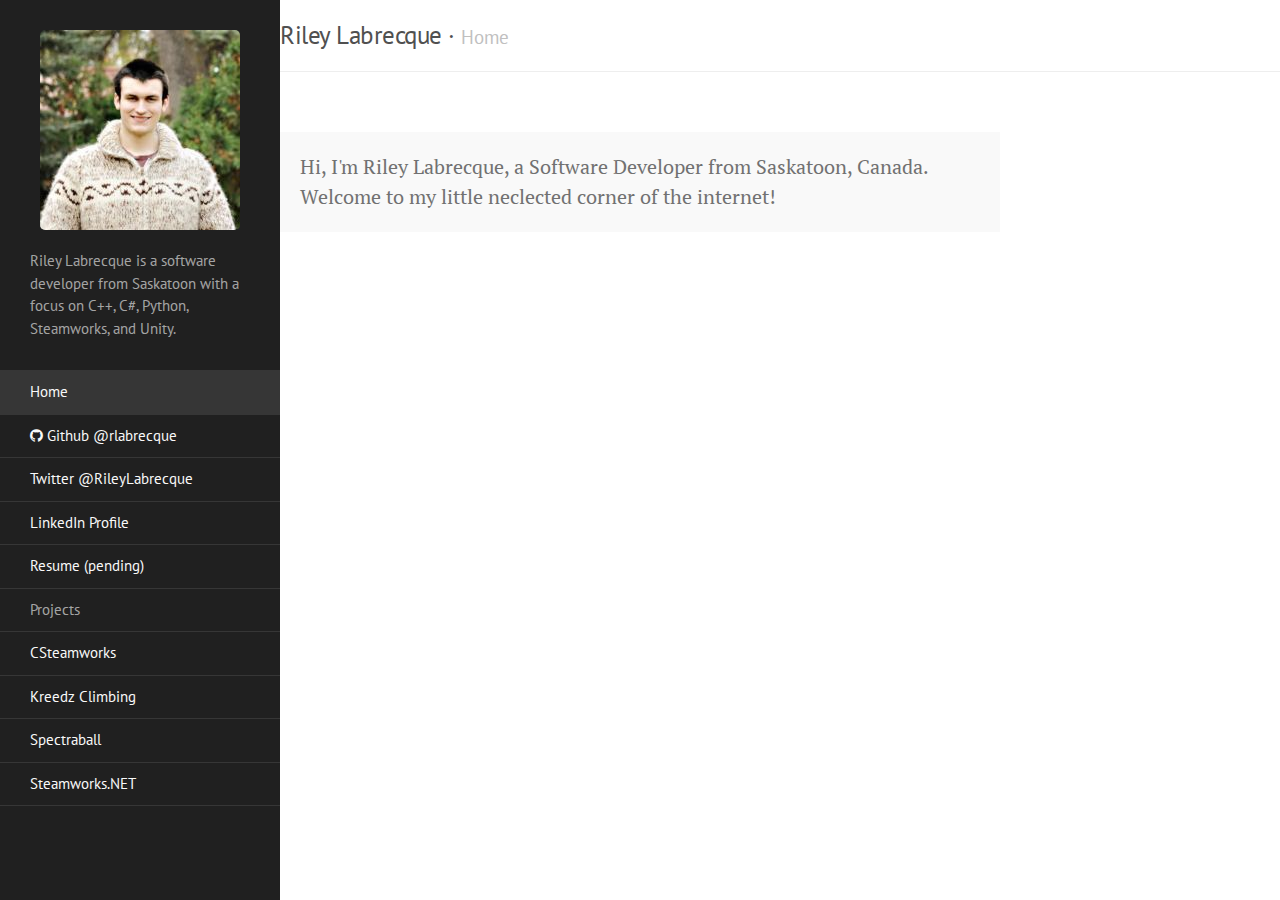
==== index.html @ 8c2dcfca "Initial Commit" ====
<!DOCTYPE html>
<html xmlns="http://www.w3.org/1999/xhtml" xml:lang="en" lang="en-us">
  <head>
    <meta charset="utf-8">
    <title> Riley Labrecque &middot; Home </title>

    <!-- CSS -->
    <link rel="stylesheet" href="/css/poole.css">
    <link rel="stylesheet" href="/css/style.css">
    <link rel="stylesheet" href="//fonts.googleapis.com/css?family=PT+Serif:400,400italic,700|PT+Sans:400">
    <link rel="stylesheet" href="//maxcdn.bootstrapcdn.com/font-awesome/4.1.0/css/font-awesome.min.css">
    
  </head>

  <body>
    <div class="sidebar" id="sidebar">
      <div class="sidebar-item">
        <center><a href="/"><img src="/img/200px.jpg"></a></center>
        <p>Riley Labrecque is a software developer from Saskatoon with a focus on C++, C#, Python, Steamworks, and Unity.</p>
      </div>

      <nav class="sidebar-nav">
        <a class="sidebar-nav-item active" href="/">Home<span class="sidebar-nav-icon"></span></a>
        <a class="sidebar-nav-item" href="//github.com/rlabrecque"><i class="fa fa-github"></i> Github @rlabrecque</a>
        <a class="sidebar-nav-item" href="//twitter.com/RileyLabrecque">Twitter @RileyLabrecque</a>
        <a class="sidebar-nav-item" href="//linkedin.com/in/rileylabrecque">LinkedIn Profile</a>
        <a class="sidebar-nav-item" href="/">Resume (pending)</a>
        <span class="sidebar-nav-item">Projects</span>
        
        
          
            
          
        
          
            
              <a class="sidebar-nav-item" href="/csteamworks/">CSteamworks</a>
            
          
        
          
            
          
        
          
            
              <a class="sidebar-nav-item" href="/kzmod/">Kreedz Climbing</a>
            
          
        
          
            
          
        
          
            
              <a class="sidebar-nav-item" href="/spectraball/">Spectraball</a>
            
          
        
          
            
              <a class="sidebar-nav-item" href="/steamworks.net/">Steamworks.NET</a>
            
          
        
      </nav>
    </div>

    <!-- Wrap is the content to shift when toggling the sidebar. We wrap the
         content to avoid any CSS collisions with our real content. -->
    <div class="wrap">
      <div class="masthead">
        <div class="container">
          <h3 class="masthead-title">
            <a href="/" title="Home">Riley Labrecque</a> &middot; <small>Home</small>
          </h3>
        </div>
      </div>

      <div class="container content">
        <p class="message">Hi, I'm Riley Labrecque, a Software Developer from Saskatoon, Canada.

Welcome to my little neclected corner of the internet!</p>

      </div>
    </div>
  </body>
</html>
---- css/poole.css ----
/*
 *                        ___
 *                       /\_ \
 *  _____     ___     ___\//\ \      __
 * /\ '__`\  / __`\  / __`\\ \ \   /'__`\
 * \ \ \_\ \/\ \_\ \/\ \_\ \\_\ \_/\  __/
 *  \ \ ,__/\ \____/\ \____//\____\ \____\
 *   \ \ \/  \/___/  \/___/ \/____/\/____/
 *    \ \_\
 *     \/_/
 *
 * Designed, built, and released under MIT license by @mdo. Learn more at
 * https://github.com/poole/poole.
 */


/*
 * Contents
 *
 * Body resets
 * Custom type
 * Messages
 * Container
 * Masthead
 * Posts and pages
 * Pagination
 * Reverse layout
 * Themes
 */


/*
 * Body resets
 *
 * Update the foundational and global aspects of the page.
 */

* {
  -webkit-box-sizing: border-box;
     -moz-box-sizing: border-box;
          box-sizing: border-box;
}

html,
body {
  margin: 0;
  padding: 0;
}

html {
  font-family: "Helvetica Neue", Helvetica, Arial, sans-serif;
  font-size: 16px;
  line-height: 1.5;
}
@media (min-width: 38rem) {
  html {
    font-size: 20px;
  }
}

body {
  color: #515151;
  background-color: #fff;
  -webkit-text-size-adjust: 100%;
      -ms-text-size-adjust: 100%;
}

/* No `:visited` state is required by default (browsers will use `a`) */
a {
  color: #268bd2;
  text-decoration: none;
}
/* `:focus` is linked to `:hover` for basic accessibility */
a:hover,
a:focus {
  text-decoration: underline;
}

/* Headings */
h1, h2, h3, h4, h5, h6 {
  margin-bottom: .5rem;
  font-weight: bold;
  line-height: 1.25;
  color: #313131;
  text-rendering: optimizeLegibility;
}
h1 {
  font-size: 2rem;
}
h2 {
  margin-top: 1rem;
  font-size: 1.5rem;
}
h3 {
  margin-top: 1.5rem;
  font-size: 1.25rem;
}
h4, h5, h6 {
  margin-top: 1rem;
  font-size: 1rem;
}

/* Body text */
p {
  margin-top: 0;
  margin-bottom: 1rem;
}

strong {
  color: #303030;
}


/* Lists */
ul, ol, dl {
  margin-top: 0;
  margin-bottom: 1rem;
}

dt {
  font-weight: bold;
}
dd {
  margin-bottom: .5rem;
}

/* Misc */
hr {
  position: relative;
  margin: 1.5rem 0;
  border: 0;
  border-top: 1px solid #eee;
  border-bottom: 1px solid #fff;
}

abbr {
  font-size: 85%;
  font-weight: bold;
  color: #555;
  text-transform: uppercase;
}
abbr[title] {
  cursor: help;
  border-bottom: 1px dotted #e5e5e5;
}

/* Code */
code,
pre {
  font-family: Menlo, Monaco, "Courier New", monospace;
}
code {
  padding: .25em .5em;
  font-size: 85%;
  color: #bf616a;
  background-color: #f9f9f9;
  border-radius: 3px;
}
pre {
  display: block;
  margin-top: 0;
  margin-bottom: 1rem;
  padding: 1rem;
  font-size: .8rem;
  line-height: 1.4;
  white-space: pre;
  white-space: pre-wrap;
  word-break: break-all;
  word-wrap: break-word;
  background-color: #f9f9f9;
}
pre code {
  padding: 0;
  font-size: 100%;
  color: inherit;
  background-color: transparent;
}
.highlight {
  margin-bottom: 1rem;
  border-radius: 4px;
}
.highlight pre {
  margin-bottom: 0;
}

/* Quotes */
blockquote {
  padding: .5rem 1rem;
  margin: .8rem 0;
  color: #7a7a7a;
  border-left: .25rem solid #e5e5e5;
}
blockquote p:last-child {
  margin-bottom: 0;
}
@media (min-width: 30rem) {
  blockquote {
    padding-right: 5rem;
    padding-left: 1.25rem;
  }
}

img {
  display: block;
  margin: 0 0 1rem;
  border-radius: 5px;
}

/* Tables */
table {
  margin-bottom: 1rem;
  width: 100%;
  border: 1px solid #e5e5e5;
  border-collapse: collapse;
}
td,
th {
  padding: .25rem .5rem;
  border: 1px solid #e5e5e5;
}
tbody tr:nth-child(odd) td,
tbody tr:nth-child(odd) th {
  background-color: #f9f9f9;
}


/*
 * Custom type
 *
 * Extend paragraphs with `.lead` for larger introductory text.
 */

.lead {
  font-size: 1.25rem;
  font-weight: 300;
}


/*
 * Messages
 *
 * Show alert messages to users. You may add it to single elements like a `<p>`,
 * or to a parent if there are multiple elements to show.
 */

.message {
  margin-bottom: 1rem;
  padding: 1rem;
  color: #717171;
  background-color: #f9f9f9;
}


/*
 * Container
 *
 * Center the page content.
 */

.container {
  max-width: 38rem;
  padding-left:  1rem;
  padding-right: 1rem;
  margin-left:  auto;
  margin-right: auto;
}


/*
 * Masthead
 *
 * Super small header above the content for site name and short description.
 */

.masthead {
  padding-top:    1rem;
  padding-bottom: 1rem;
  margin-bottom: 3rem;
}
.masthead-title {
  margin-top: 0;
  margin-bottom: 0;
  color: #505050;
}
.masthead-title a {
  color: #505050;
}
.masthead-title small {
  font-size: 75%;
  font-weight: 400;
  color: #c0c0c0;
  letter-spacing: 0;
}


/*
 * Posts and pages
 *
 * Each post is wrapped in `.post` and is used on default and post layouts. Each
 * page is wrapped in `.page` and is only used on the page layout.
 */

.page,
.post {
  margin-bottom: 4em;
}

/* Blog post or page title */
.page-title,
.post-title,
.post-title a {
  color: #303030;
}
.page-title,
.post-title {
  margin-top: 0;
}

/* Meta data line below post title */
.post-date {
  display: block;
  margin-top: -.5rem;
  margin-bottom: 1rem;
  color: #9a9a9a;
}

/* Related posts */
.related {
  padding-top: 2rem;
  padding-bottom: 2rem;
  border-top: 1px solid #eee;
}
.related-posts {
  padding-left: 0;
  list-style: none;
}
.related-posts h3 {
  margin-top: 0;
}
.related-posts li small {
  font-size: 75%;
  color: #999;
}
.related-posts li a:hover {
  color: #268bd2;
  text-decoration: none;
}
.related-posts li a:hover small {
  color: inherit;
}


/*
 * Pagination
 *
 * Super lightweight (HTML-wise) blog pagination. `span`s are provide for when
 * there are no more previous or next posts to show.
 */

.pagination {
  overflow: hidden; /* clearfix */
  margin-left: -1rem;
  margin-right: -1rem;
  font-family: "PT Sans", Helvetica, Arial, sans-serif;
  color: #ccc;
  text-align: center;
}

/* Pagination items can be `span`s or `a`s */
.pagination-item {
  display: block;
  padding: 1rem;
  border: 1px solid #eee;
}
.pagination-item:first-child {
  margin-bottom: -1px;
}

/* Only provide a hover state for linked pagination items */
a.pagination-item:hover {
  background-color: #f5f5f5;
}

@media (min-width: 30rem) {
  .pagination {
    margin: 3rem 0;
  }
  .pagination-item {
    float: left;
    width: 50%;
  }
  .pagination-item:first-child {
    margin-bottom: 0;
    border-top-left-radius:    4px;
    border-bottom-left-radius: 4px;
  }
  .pagination-item:last-child {
    margin-left: -1px;
    border-top-right-radius:    4px;
    border-bottom-right-radius: 4px;
  }
}
---- css/style.css ----
/*
 *  ___
 * /\_ \
 * \//\ \      __      ___   __  __    ___     ___
 *   \ \ \   /'__`\  /' _ `\/\ \/\ \  / __`\ /' _ `\
 *    \_\ \_/\ \_\.\_/\ \/\ \ \ \_\ \/\ \_\ \/\ \/\ \
 *    /\____\ \__/.\_\ \_\ \_\/`____ \ \____/\ \_\ \_\
 *    \/____/\/__/\/_/\/_/\/_/`/___/> \/___/  \/_/\/_/
 *                               /\___/
 *                               \/__/
 *
 * Designed, built, and released under MIT license by @mdo. Learn more at
 * https://github.com/poole/lanyon.
 */


/*
 * Contents
 *
 * Global resets
 * Masthead
 * Sidebar
 * Slide effect
 * Posts and pages
 * Pagination
 * Reverse layout
 * Themes
 */


/*
 * Global resets
 *
 * Update the foundational and global aspects of the page.
 */

/* Prevent scroll on narrow devices */
html,
body {
  overflow-x: hidden;
}

html {
  font-family: "PT Serif", Georgia, "Times New Roman", serif;
}

h1, h2, h3, h4, h5, h6 {
  font-family: "PT Sans", Helvetica, Arial, sans-serif;
  font-weight: 400;
  color: #313131;
  letter-spacing: -.025rem;
}


/*
 * Wrapper
 *
 * The wrapper is used to position site content when the sidebar is toggled. We
 * use an outter wrap to position the sidebar without interferring with the
 * regular page content.
 */

.wrap {
  /*position: relative;
  width: 100%;*/
}


/*
 * Container
 *
 * Center the page content.
 */

.container {
  max-width: 28rem;
}
@media (min-width: 38rem) {
  .container {
    max-width: 32rem;
  }
}
@media (min-width: 56rem) {
  .container {
    max-width: 38rem;
  }
}


/*
 * Masthead
 *
 * Super small header above the content for site name and short description.
 */

.masthead {
  padding-top:    1rem;
  padding-bottom: 1rem;
  margin-bottom: 3rem;
  border-bottom: 1px solid #eee;
}
.masthead-title {
  margin-top: 0;
  margin-bottom: 0;
  color: #505050;
}
.masthead-title a {
  color: #505050;
}
.masthead-title small {
  font-size: 75%;
  font-weight: 400;
  color: #c0c0c0;
  letter-spacing: 0;
}

@media (max-width: 48rem) {
  .masthead-title {
    text-align: center;
  }
  .masthead-title small {
    display: none;
  }
}

/*
 * Sidebar
 *
 * The Side bar on the left of the page
 */


.sidebar {
  position: fixed;
  top: 0;
  bottom: 0;
  width: 14rem;
  overflow-y: auto;
  font-family: "PT Sans", Helvetica, Arial, sans-serif;
  font-size: .875rem; /* 15px */
  color: rgba(255,255,255,.6);
  background-color: #202020;
}
@media (min-width: 30rem) {
  .sidebar {
    font-size: .75rem; /* 14px */
  }
}

/* Sidebar content */
.sidebar a {
  font-weight: normal;
  color: #F9F9F9;
}
.sidebar-item {
    display: block;
    margin-left: auto;
    margin-right: auto;
}
.sidebar-item p:last-child {
  margin-bottom: 0;
}

/* Sidebar nav */
.sidebar-nav {
  border-bottom: 1px solid rgba(255,255,255,.1);
}
.sidebar-nav-item {
  display: block;
  padding: .5rem 1rem;
  border-top: 1px solid rgba(255,255,255,.1);
}
.sidebar-nav-item.active,
a.sidebar-nav-item:hover,
a.sidebar-nav-item:focus {
  text-decoration: none;
  background-color: rgba(255,255,255,.1);
  border-color: transparent;
}

@media (min-width: 48rem) {
  .sidebar-item {
    padding: 1.5rem;
  }
  .sidebar-nav-item {
    padding-left:  1.5rem;
    padding-right: 1.5rem;
  }
}

.sidebar-nav-icon {
  float: right!important;
  text-align: center;
  font-size: 22pt;
}

/*
 * Posts and pages
 *
 * Each post is wrapped in `.post` and is used on default and post layouts. Each
 * page is wrapped in `.page` and is only used on the page layout.
 */

.page,
.post {
  margin-bottom: 4em;
}

/* Blog post or page title */
.page-title,
.post-title,
.post-title a {
  color: #303030;
}
.page-title,
.post-title {
  margin-top: 0;
}

/* Meta data line below post title */
.post-date {
  display: block;
  margin-top: -.5rem;
  margin-bottom: 1rem;
  color: #9a9a9a;
}

/* Related posts */
.related {
  padding-top: 2rem;
  padding-bottom: 2rem;
  border-top: 1px solid #eee;
}
.related-posts {
  padding-left: 0;
  list-style: none;
}
.related-posts h3 {
  margin-top: 0;
}
.related-posts li small {
  font-size: 75%;
  color: #999;
}
.related-posts li a:hover {
  color: #268bd2;
  text-decoration: none;
}
.related-posts li a:hover small {
  color: inherit;
}


/*
 * Pagination
 *
 * Super lightweight (HTML-wise) blog pagination. `span`s are provide for when
 * there are no more previous or next posts to show.
 */

.pagination {
  overflow: hidden; /* clearfix */
  margin-left: -1rem;
  margin-right: -1rem;
  font-family: "PT Sans", Helvetica, Arial, sans-serif;
  color: #ccc;
  text-align: center;
}

/* Pagination items can be `span`s or `a`s */
.pagination-item {
  display: block;
  padding: 1rem;
  border: 1px solid #eee;
}
.pagination-item:first-child {
  margin-bottom: -1px;
}

/* Only provide a hover state for linked pagination items */
a.pagination-item:hover {
  background-color: #f5f5f5;
}

@media (min-width: 30rem) {
  .pagination {
    margin: 3rem 0;
  }
  .pagination-item {
    float: left;
    width: 50%;
  }
  .pagination-item:first-child {
    margin-bottom: 0;
    border-top-left-radius:    4px;
    border-bottom-left-radius: 4px;
  }
  .pagination-item:last-child {
    margin-left: -1px;
    border-top-right-radius:    4px;
    border-bottom-right-radius: 4px;
  }
}


/*
 * Reverse layout
 *
 * Flip the orientation of the page by placing the `.sidebar` and sidebar toggle
 * on the right side.
 */

.layout-reverse .sidebar {
  left: auto;
  right: -14rem;
}
.layout-reverse .sidebar-toggle {
  left: auto;
  right: 1rem;
}

.layout-reverse #sidebar-checkbox:checked ~ .sidebar,
.layout-reverse #sidebar-checkbox:checked ~ .wrap,
.layout-reverse #sidebar-checkbox:checked ~ .sidebar-toggle {
  -webkit-transform: translateX(-14rem);
      -ms-transform: translateX(-14rem);
          transform: translateX(-14rem);
}


/*
 * Themes
 *
 * Apply custom color schemes by adding the appropriate class to the `body`.
 * Based on colors from Base16: http://chriskempson.github.io/base16/#default.
 */

/* Red */
.theme-base-08 .sidebar,
.theme-base-08 .sidebar-toggle:active,
.theme-base-08 #sidebar-checkbox:checked ~ .sidebar-toggle {
  background-color: #ac4142;
}
.theme-base-08 .container a,
.theme-base-08 .sidebar-toggle,
.theme-base-08 .related-posts li a:hover {
  color: #ac4142;
}

/* Orange */
.theme-base-09 .sidebar,
.theme-base-09 .sidebar-toggle:active,
.theme-base-09 #sidebar-checkbox:checked ~ .sidebar-toggle {
  background-color: #d28445;
}
.theme-base-09 .container a,
.theme-base-09 .sidebar-toggle,
.theme-base-09 .related-posts li a:hover {
  color: #d28445;
}

/* Yellow */
.theme-base-0a .sidebar,
.theme-base-0a .sidebar-toggle:active,
.theme-base-0a #sidebar-checkbox:checked ~ .sidebar-toggle {
  background-color: #f4bf75;
}
.theme-base-0a .container a,
.theme-base-0a .sidebar-toggle,
.theme-base-0a .related-posts li a:hover {
  color: #f4bf75;
}

/* Green */
.theme-base-0b .sidebar,
.theme-base-0b .sidebar-toggle:active,
.theme-base-0b #sidebar-checkbox:checked ~ .sidebar-toggle {
  background-color: #90a959;
}
.theme-base-0b .container a,
.theme-base-0b .sidebar-toggle,
.theme-base-0b .related-posts li a:hover {
  color: #90a959;
}

/* Cyan */
.theme-base-0c .sidebar,
.theme-base-0c .sidebar-toggle:active,
.theme-base-0c #sidebar-checkbox:checked ~ .sidebar-toggle {
  background-color: #75b5aa;
}
.theme-base-0c .container a,
.theme-base-0c .sidebar-toggle,
.theme-base-0c .related-posts li a:hover {
  color: #75b5aa;
}

/* Blue */
.theme-base-0d .sidebar,
.theme-base-0d .sidebar-toggle:active,
.theme-base-0d #sidebar-checkbox:checked ~ .sidebar-toggle {
  background-color: #6a9fb5;
}
.theme-base-0d .container a,
.theme-base-0d .sidebar-toggle,
.theme-base-0d .related-posts li a:hover {
  color: #6a9fb5;
}

/* Magenta */
.theme-base-0e .sidebar,
.theme-base-0e .sidebar-toggle:active,
.theme-base-0e #sidebar-checkbox:checked ~ .sidebar-toggle {
  background-color: #aa759f;
}
.theme-base-0e .container a,
.theme-base-0e .sidebar-toggle,
.theme-base-0e .related-posts li a:hover {
  color: #aa759f;
}

/* Brown */
.theme-base-0f .sidebar,
.theme-base-0f .sidebar-toggle:active,
.theme-base-0f #sidebar-checkbox:checked ~ .sidebar-toggle {
  background-color: #8f5536;
}
.theme-base-0f .container a,
.theme-base-0f .sidebar-toggle,
.theme-base-0f .related-posts li a:hover {
  color: #8f5536;
}
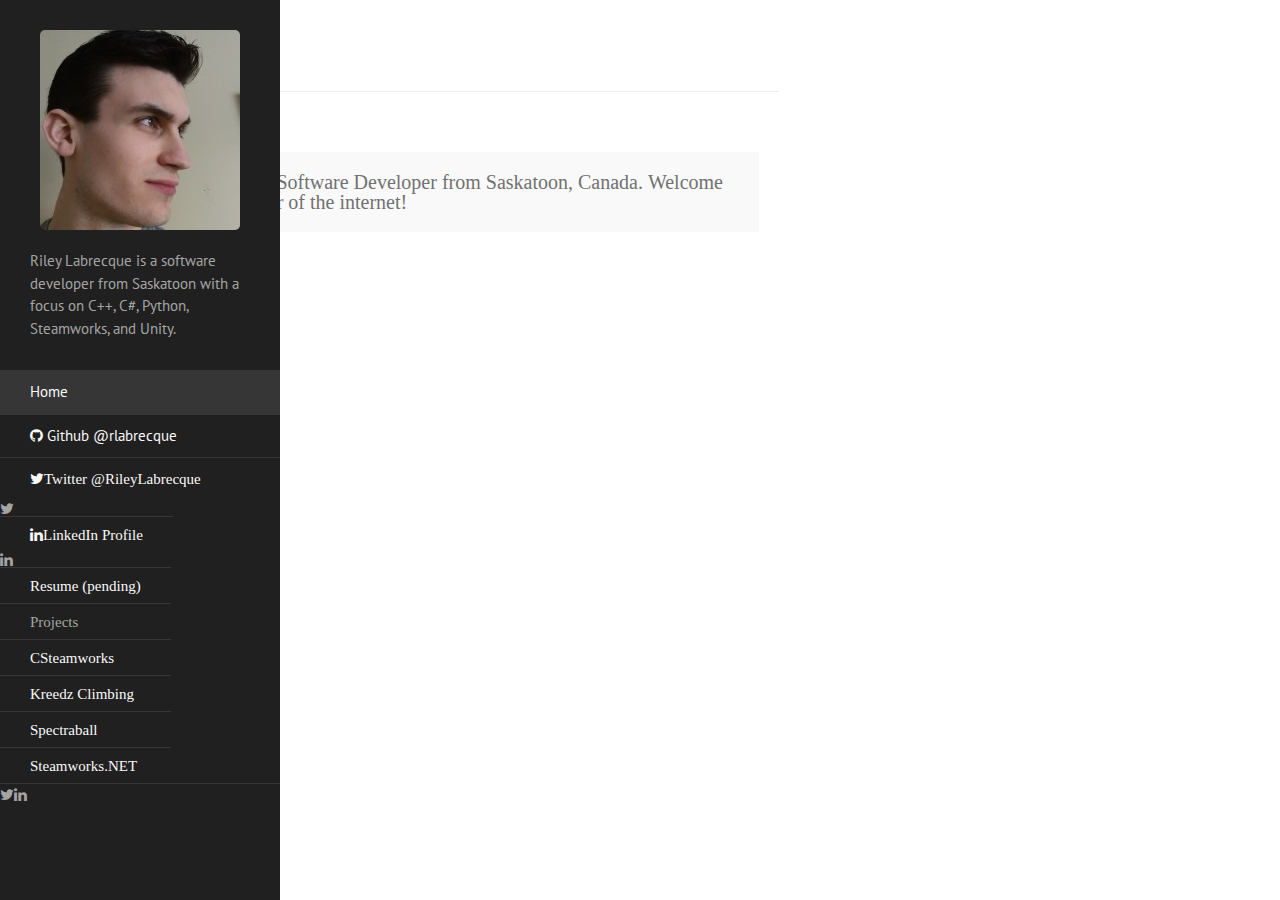
==== commit b00bbcfb: "Updated my profile picture and added more icons to the sidebar" ====
--- a/index.html
+++ b/index.html
@@ -15,15 +15,15 @@
   <body>
     <div class="sidebar" id="sidebar">
       <div class="sidebar-item">
-        <center><a href="/"><img src="/img/200px.jpg"></a></center>
+        <center><a href="/"><img src="/img/RileyLabrecque-200.jpg"></a></center>
         <p>Riley Labrecque is a software developer from Saskatoon with a focus on C++, C#, Python, Steamworks, and Unity.</p>
       </div>
 
       <nav class="sidebar-nav">
         <a class="sidebar-nav-item active" href="/">Home<span class="sidebar-nav-icon"></span></a>
         <a class="sidebar-nav-item" href="//github.com/rlabrecque"><i class="fa fa-github"></i> Github @rlabrecque</a>
-        <a class="sidebar-nav-item" href="//twitter.com/RileyLabrecque">Twitter @RileyLabrecque</a>
-        <a class="sidebar-nav-item" href="//linkedin.com/in/rileylabrecque">LinkedIn Profile</a>
+        <a class="sidebar-nav-item" href="//twitter.com/RileyLabrecque"><i class="fa fa-twitter">Twitter @RileyLabrecque</a>
+        <a class="sidebar-nav-item" href="//linkedin.com/in/rileylabrecque"><i class="fa fa-linkedin">LinkedIn Profile</a>
         <a class="sidebar-nav-item" href="/">Resume (pending)</a>
         <span class="sidebar-nav-item">Projects</span>
         
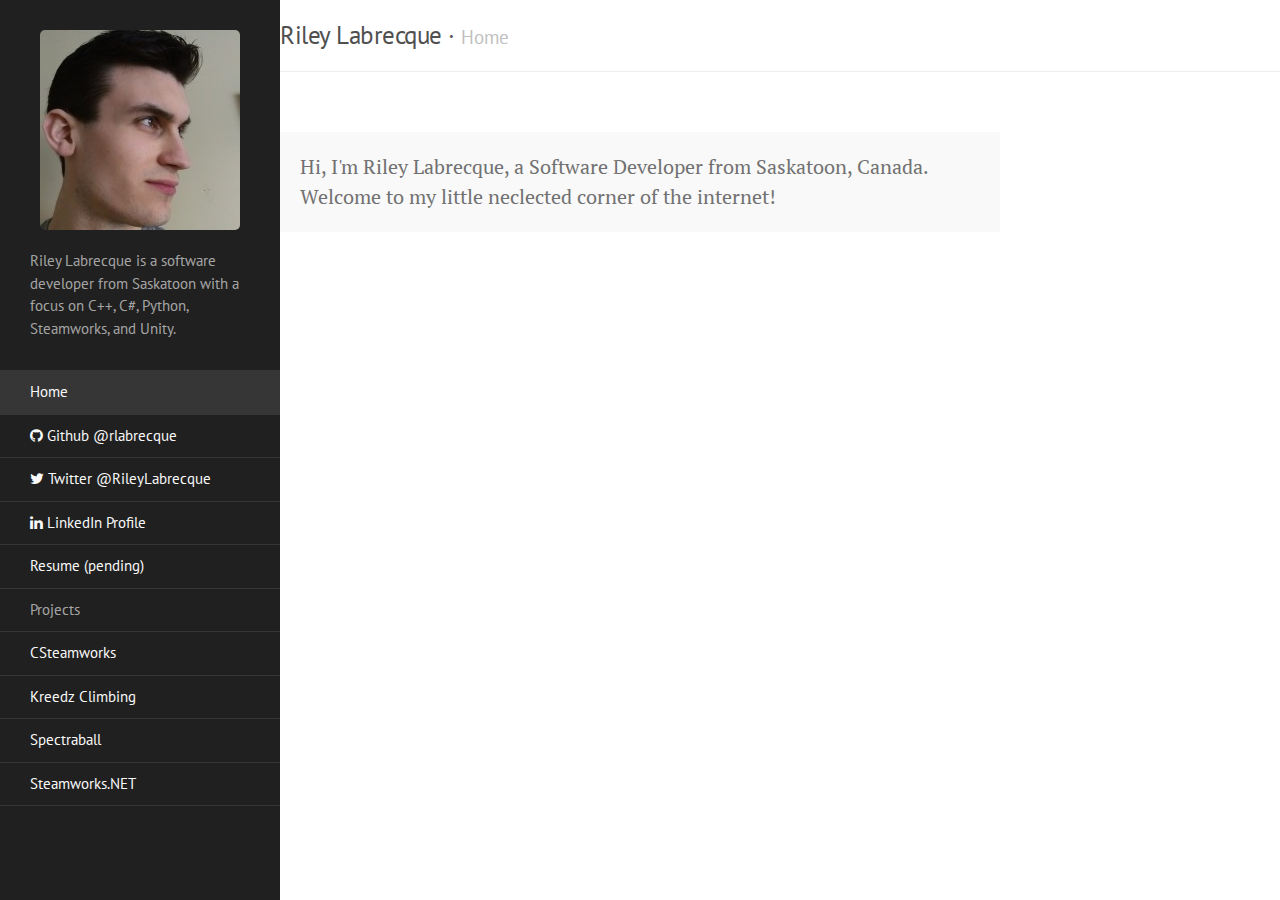
==== commit cd84648f: "Fixed sidebar" ====
--- a/index.html
+++ b/index.html
@@ -22,8 +22,8 @@
       <nav class="sidebar-nav">
         <a class="sidebar-nav-item active" href="/">Home<span class="sidebar-nav-icon"></span></a>
         <a class="sidebar-nav-item" href="//github.com/rlabrecque"><i class="fa fa-github"></i> Github @rlabrecque</a>
-        <a class="sidebar-nav-item" href="//twitter.com/RileyLabrecque"><i class="fa fa-twitter">Twitter @RileyLabrecque</a>
-        <a class="sidebar-nav-item" href="//linkedin.com/in/rileylabrecque"><i class="fa fa-linkedin">LinkedIn Profile</a>
+        <a class="sidebar-nav-item" href="//twitter.com/RileyLabrecque"><i class="fa fa-twitter"></i> Twitter @RileyLabrecque</a>
+        <a class="sidebar-nav-item" href="//linkedin.com/in/rileylabrecque"><i class="fa fa-linkedin"></i> LinkedIn Profile</a>
         <a class="sidebar-nav-item" href="/">Resume (pending)</a>
         <span class="sidebar-nav-item">Projects</span>
         
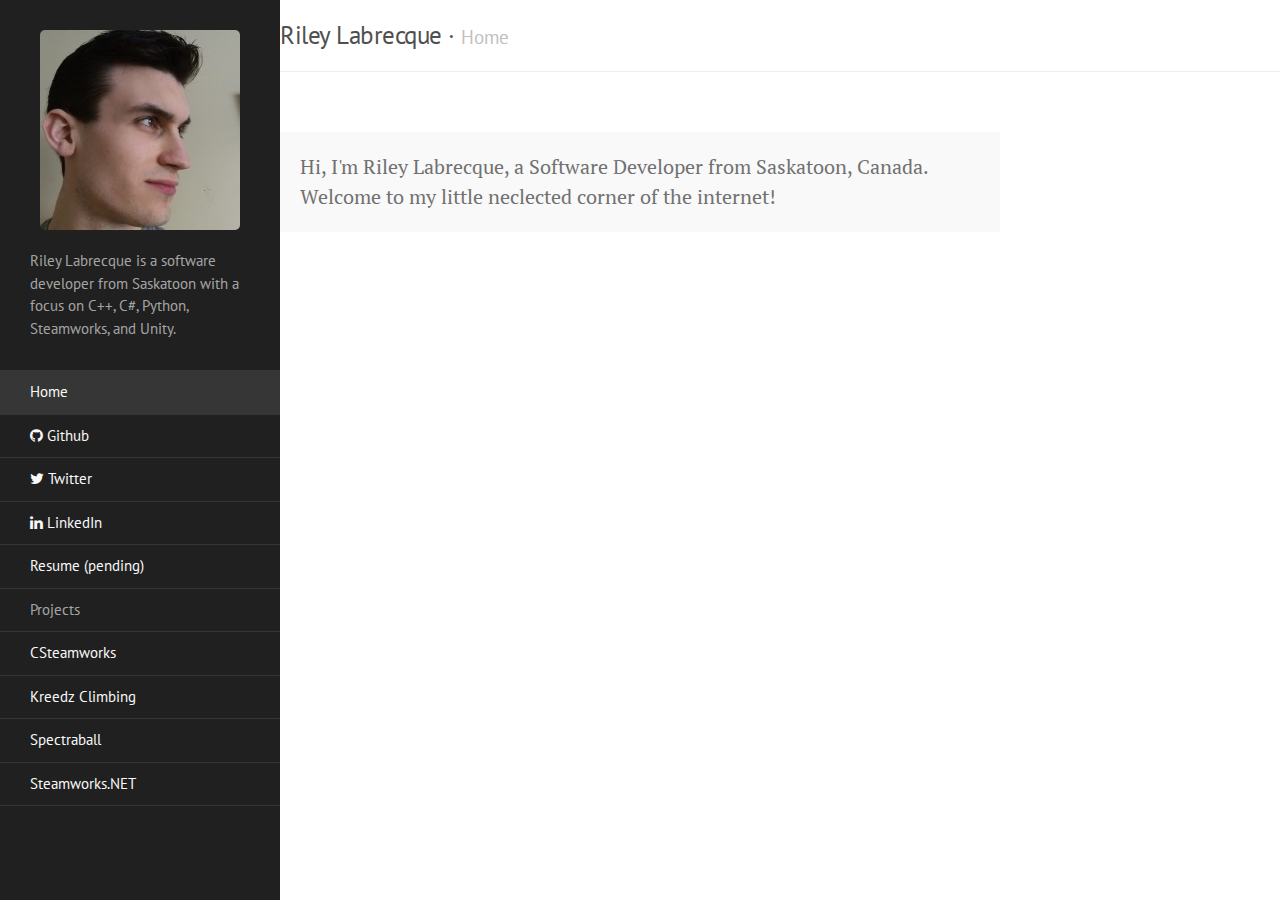
==== commit a50725ab: "Been hanging around for a while" ====
--- a/index.html
+++ b/index.html
@@ -21,9 +21,9 @@
 
       <nav class="sidebar-nav">
         <a class="sidebar-nav-item active" href="/">Home<span class="sidebar-nav-icon"></span></a>
-        <a class="sidebar-nav-item" href="//github.com/rlabrecque"><i class="fa fa-github"></i> Github @rlabrecque</a>
-        <a class="sidebar-nav-item" href="//twitter.com/RileyLabrecque"><i class="fa fa-twitter"></i> Twitter @RileyLabrecque</a>
-        <a class="sidebar-nav-item" href="//linkedin.com/in/rileylabrecque"><i class="fa fa-linkedin"></i> LinkedIn Profile</a>
+        <a class="sidebar-nav-item" href="//github.com/rlabrecque"><i class="fa fa-github"></i> Github</a>
+        <a class="sidebar-nav-item" href="//twitter.com/RileyLabrecque"><i class="fa fa-twitter"></i> Twitter</a>
+        <a class="sidebar-nav-item" href="//linkedin.com/in/rileylabrecque"><i class="fa fa-linkedin"></i> LinkedIn</a>
         <a class="sidebar-nav-item" href="/">Resume (pending)</a>
         <span class="sidebar-nav-item">Projects</span>
         
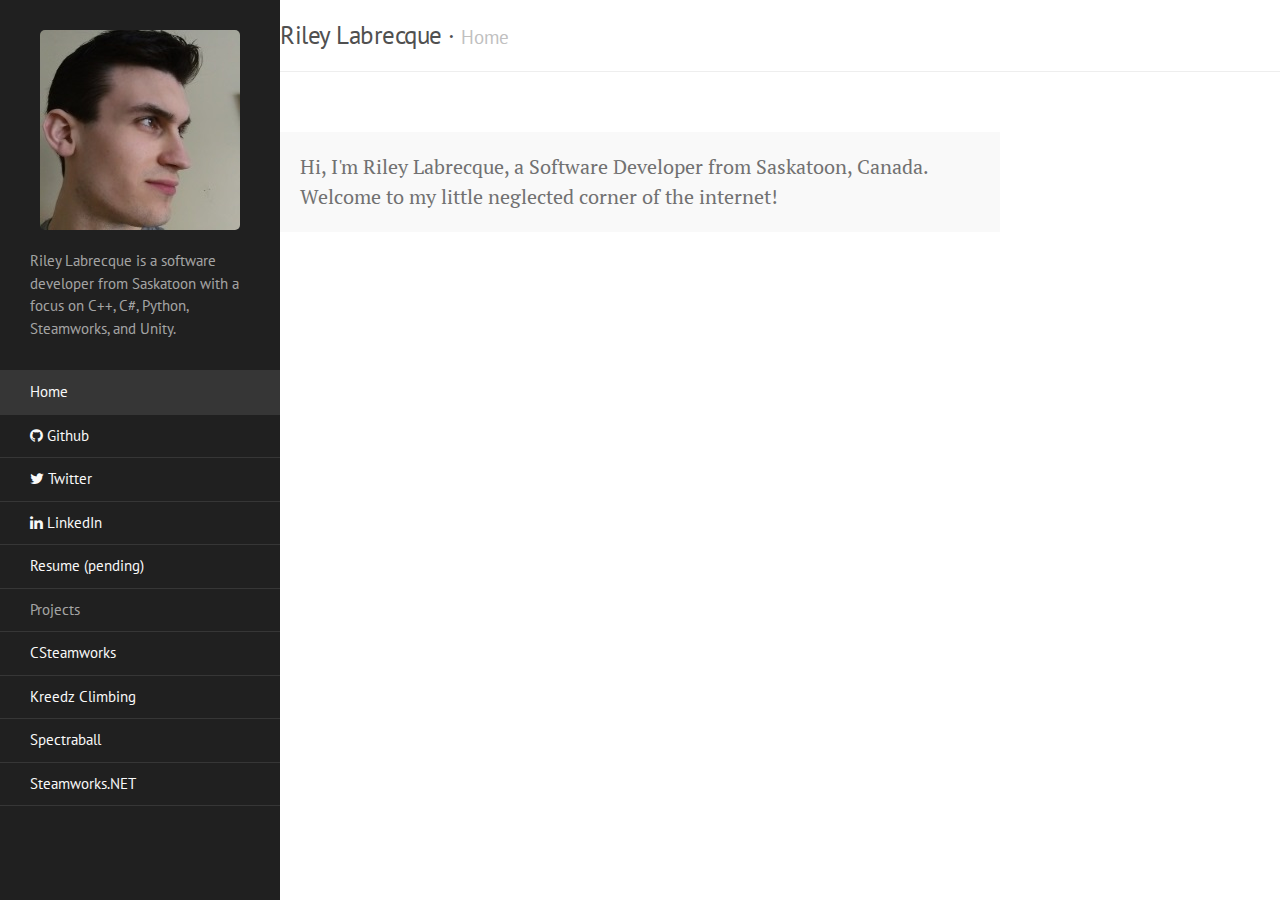
==== commit 8b3eed18: "fix typo in homepage" ====
--- a/index.html
+++ b/index.html
@@ -81,7 +81,7 @@
       <div class="container content">
         <p class="message">Hi, I'm Riley Labrecque, a Software Developer from Saskatoon, Canada.
 
-Welcome to my little neclected corner of the internet!</p>
+Welcome to my little neglected corner of the internet!</p>
 
       </div>
     </div>
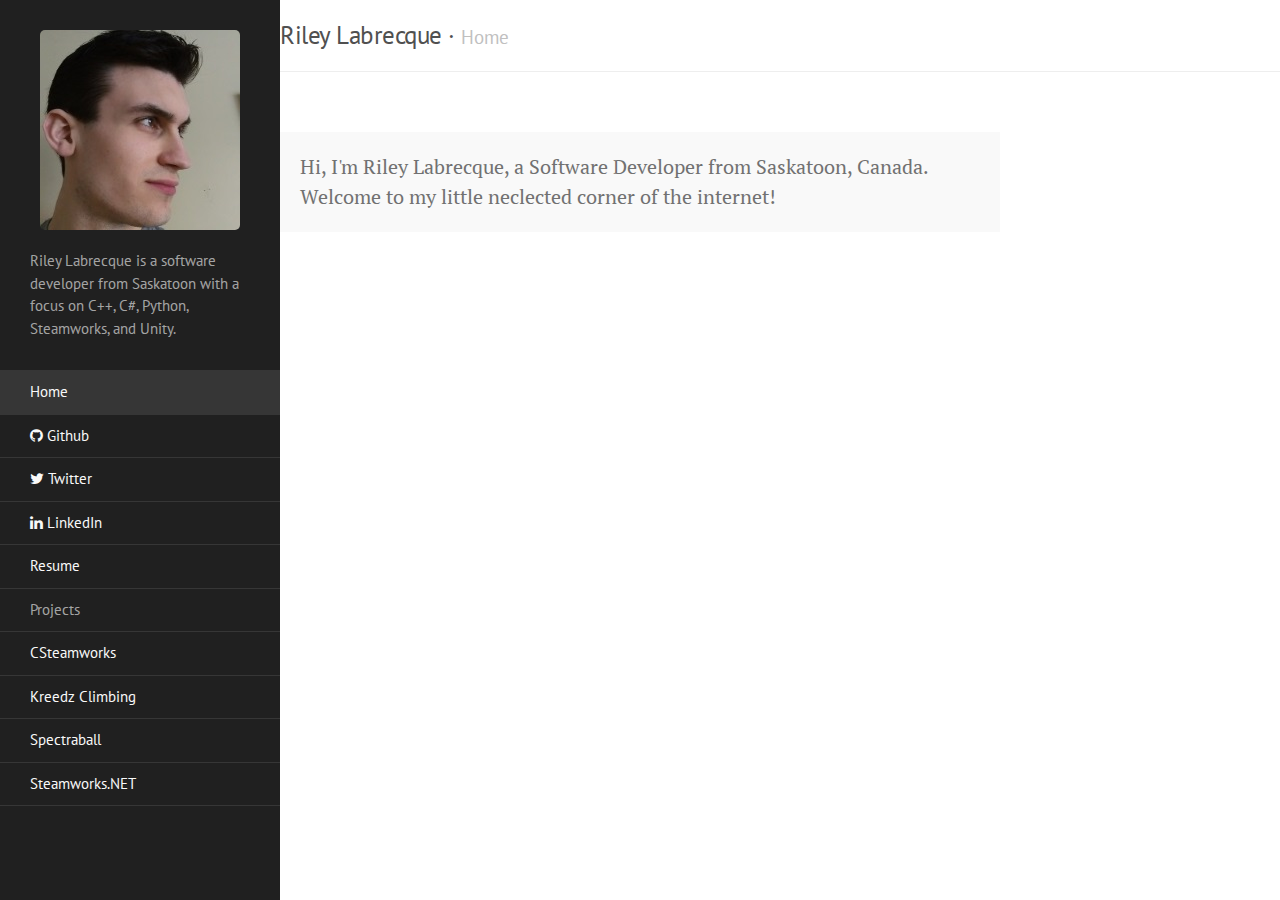
==== commit 8c2e34ab: "update resume link" ====
--- a/index.html
+++ b/index.html
@@ -24,7 +24,7 @@
         <a class="sidebar-nav-item" href="//github.com/rlabrecque"><i class="fa fa-github"></i> Github</a>
         <a class="sidebar-nav-item" href="//twitter.com/RileyLabrecque"><i class="fa fa-twitter"></i> Twitter</a>
         <a class="sidebar-nav-item" href="//linkedin.com/in/rileylabrecque"><i class="fa fa-linkedin"></i> LinkedIn</a>
-        <a class="sidebar-nav-item" href="/">Resume (pending)</a>
+        <a class="sidebar-nav-item" href="https://github.com/rlabrecque/Resume/blob/master/Riley%20Labrecque%20-%20Resume.pdf" target="_blank">Resume</a>
         <span class="sidebar-nav-item">Projects</span>
         
         
@@ -81,7 +81,7 @@
       <div class="container content">
         <p class="message">Hi, I'm Riley Labrecque, a Software Developer from Saskatoon, Canada.
 
-Welcome to my little neglected corner of the internet!</p>
+Welcome to my little neclected corner of the internet!</p>
 
       </div>
     </div>
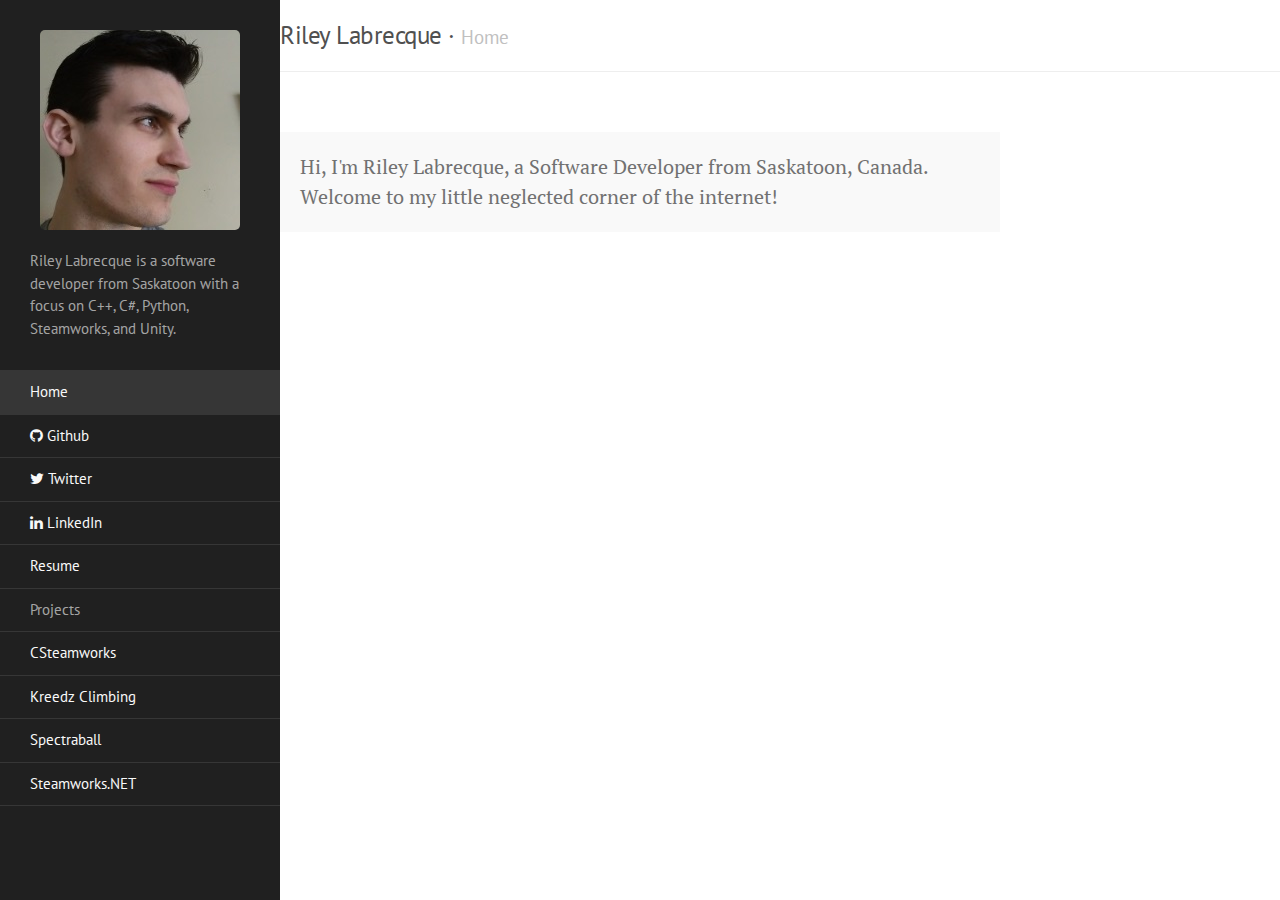
==== commit 9e7d1e16: "Merge pull request #1 from ellefesta/patch-1" ====
--- a/index.html
+++ b/index.html
@@ -81,7 +81,7 @@
       <div class="container content">
         <p class="message">Hi, I'm Riley Labrecque, a Software Developer from Saskatoon, Canada.
 
-Welcome to my little neclected corner of the internet!</p>
+Welcome to my little neglected corner of the internet!</p>
 
       </div>
     </div>
